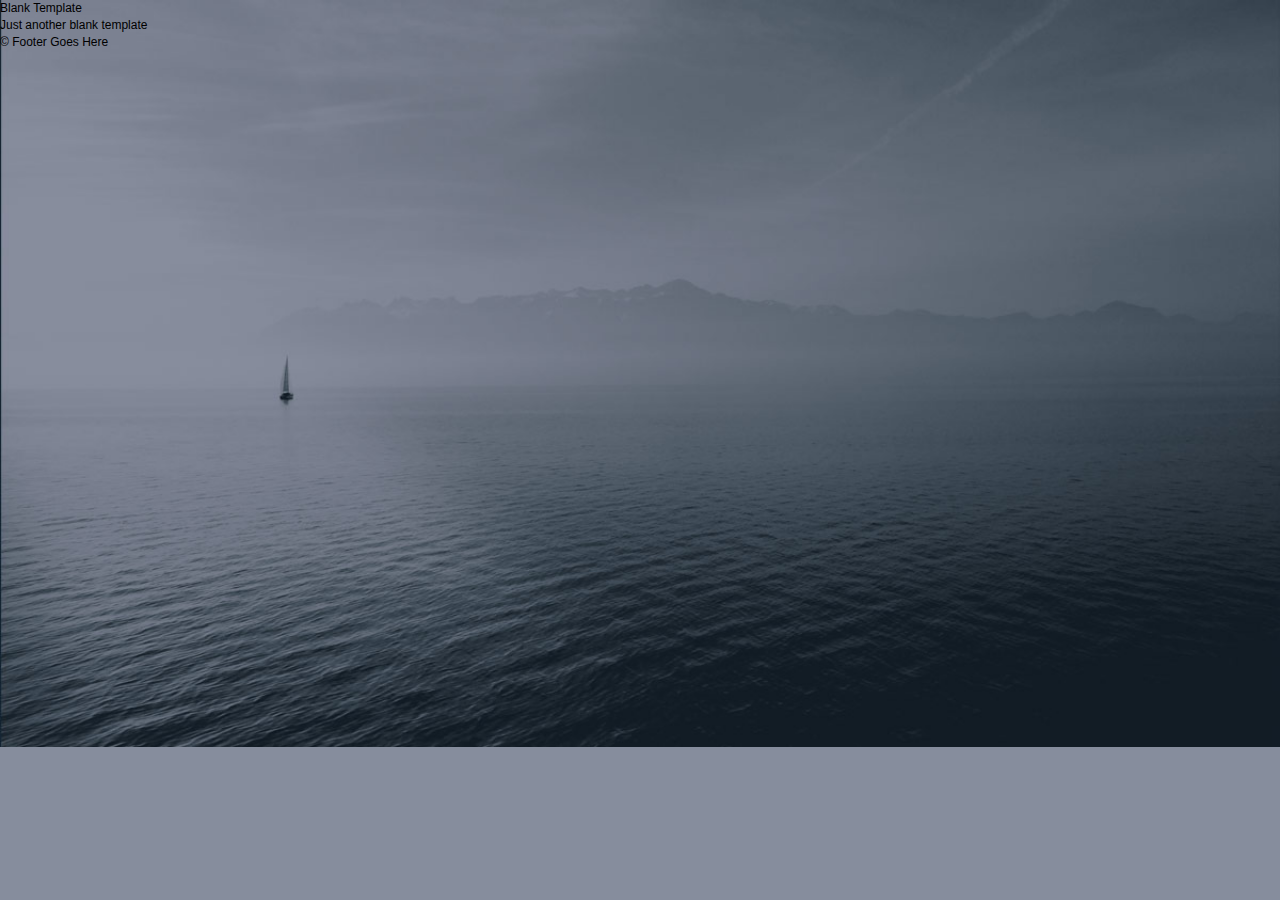
==== week2_working_files/assignment/starter_code/index.html @ f950337a "Adding working files" ====
<!DOCTYPE html>
<html lang="en">
	<head>
    	<meta charset="utf-8">
    	<meta name="description" content="Your description goes here">
    	<meta name="keywords" content="one, two, three">

		<title>Blank Template</title>

		<!-- external CSS link -->
		<link rel="stylesheet" href="css/reset.css">
		<link rel="stylesheet" href="css/style.css">

	</head>
	<body>
		<div id="container">
			<header>
				<h1>Blank Template</h1>
				<h2>Just another blank template</h2>
			</header>
			<footer>
				&copy; Footer Goes Here
			</footer>
		</div><!-- #container -->
	</body>
</html>
---- week2_working_files/assignment/starter_code/css/style.css ----
/*
Project Name: Blank Template
Client: Your Client
Author: Your Name
Developer @GA in NYC
*/


/******************************************
/* SETUP
/*******************************************/

/* Box Model Hack */
* {
     -moz-box-sizing: border-box; /* Firexfox */
     -webkit-box-sizing: border-box; /* Safari/Chrome/iOS/Android */
     box-sizing: border-box; /* IE */
}

/* Clear fix hack */
.clearfix:after {
     content: ".";
     display: block;
     clear: both;
     visibility: hidden;
     line-height: 0;
     height: 0;
}

.clear {
  clear: both;
}

.alignright {
  float: right;
  padding: 0 0 10px 10px; /* note the padding around a right floated image */
}

.alignleft {
  float: left;
  padding: 0 10px 10px 0; /* note the padding around a left floated image */
}

/******************************************
/* BASE STYLES
/*******************************************/

body {
     color: #000;
     font-size: 12px;
     line-height: 1.4;
     font-family: Helvetica, Arial, sans-serif;
     background: url(../images/header_bg.jpg) no-repeat center top rgb(134,141,157);
      background-size: cover;
}


/******************************************
/* LAYOUT
/*******************************************/

/* Center the container */
#container {
  width: 100%;
  margin: auto;
  height: 500px;

}

header {

}

footer {

}

/******************************************
/* ADDITIONAL STYLES
/*******************************************/
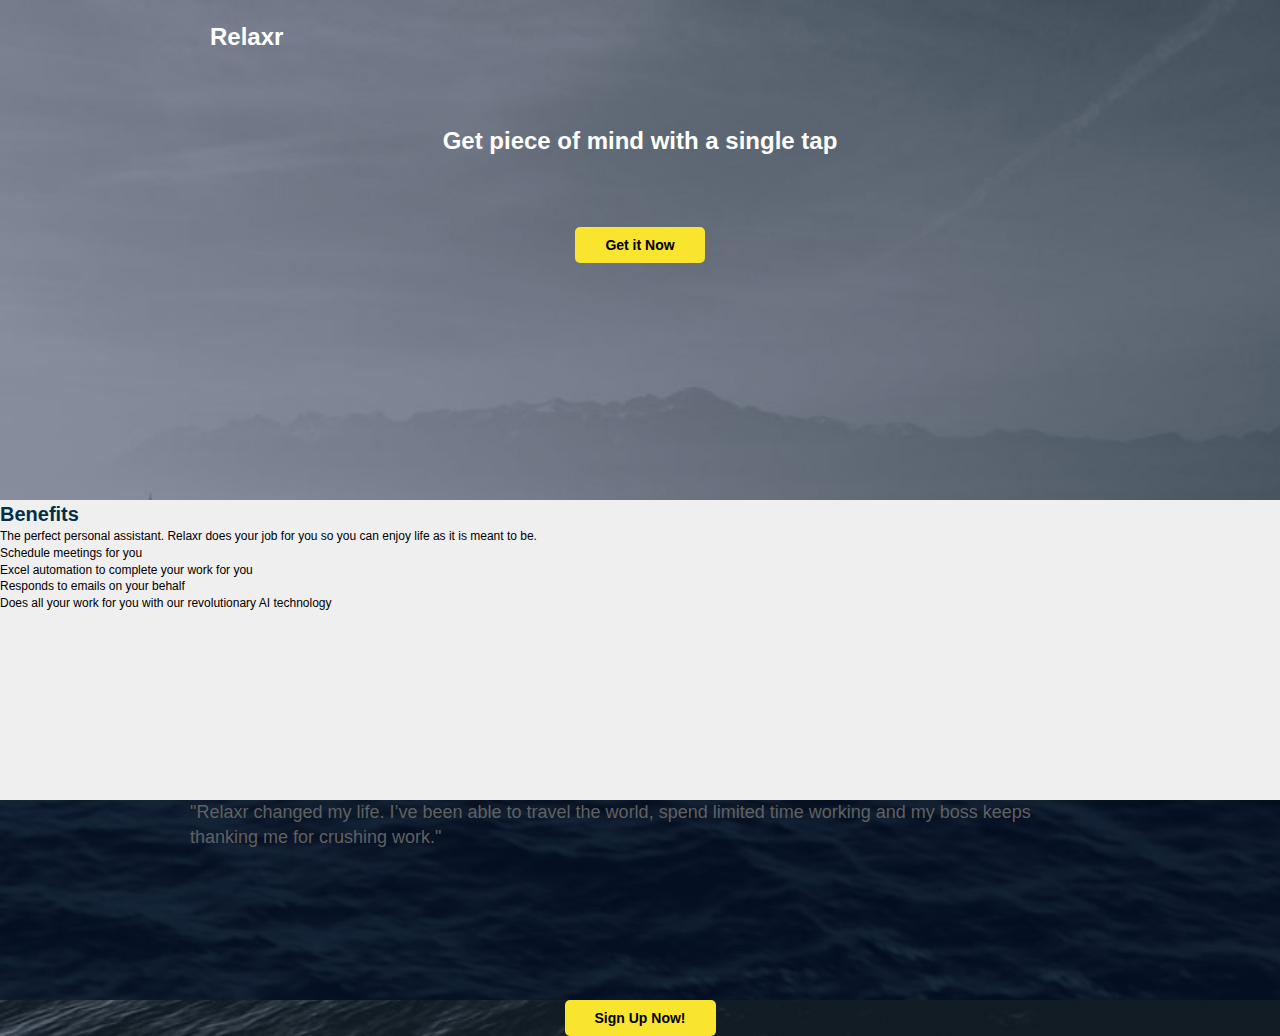
==== commit 9b189ce2: "Relax - V1" ====
--- a/week2_working_files/assignment/starter_code/index.html
+++ b/week2_working_files/assignment/starter_code/index.html
@@ -1,26 +1,60 @@
 <!DOCTYPE html>
 <html lang="en">
-	<head>
-    	<meta charset="utf-8">
-    	<meta name="description" content="Your description goes here">
-    	<meta name="keywords" content="one, two, three">
 
-		<title>Blank Template</title>
+<head>
+	<meta charset="utf-8">
+	<meta name="description" content="Your description goes here">
+	<meta name="keywords" content="one, two, three">
 
-		<!-- external CSS link -->
-		<link rel="stylesheet" href="css/reset.css">
-		<link rel="stylesheet" href="css/style.css">
+	<title>Relaxr</title>
 
-	</head>
-	<body>
-		<div id="container">
-			<header>
-				<h1>Blank Template</h1>
-				<h2>Just another blank template</h2>
-			</header>
-			<footer>
-				&copy; Footer Goes Here
-			</footer>
-		</div><!-- #container -->
-	</body>
-</html>+	<!-- external CSS link -->
+	<link rel="stylesheet" href="css/reset.css">
+	<link rel="stylesheet" href="css/style.css">
+
+</head>
+
+<body>
+	<div id="container">
+
+		<section>
+			<article class="hero">
+				<div class="logo">Relaxr</div>
+				<h1>Get piece of mind with a single tap</h1>
+				<button>Get it Now</button>
+			</article>
+		</section>
+
+		<section>
+			<article class="benefits">
+				<h2>Benefits</h2>
+				<p class="benefits-text">The perfect personal assistant. Relaxr does your job for you so you can enjoy life as it is meant to be.</p>
+				<ul>
+					<li>Schedule meetings for you</li>
+					<li>Excel automation to complete your work for you</li>
+					<li>Responds to emails on your behalf</li>
+					<li>Does all your work for you with our revolutionary AI technology</li>
+				</ul>
+			</article>
+		</section>
+
+		<section>
+			<article class="testimonial">
+				<blockquote>"Relaxr changed my life. I’ve been able to travel the world, spend limited
+					time working and my boss keeps thanking me for crushing work."</blockquote>
+			</article>
+		</section>
+
+		<section>
+			<article class="signup">
+				<button>Sign Up Now!</button>
+			</article>
+		</section>
+
+		<footer>
+		</footer>
+	</div>
+	<!-- #container -->
+</body>
+
+</html>
--- a/week2_working_files/assignment/starter_code/css/style.css
+++ b/week2_working_files/assignment/starter_code/css/style.css
@@ -49,9 +49,8 @@
      color: #000;
      font-size: 12px;
      line-height: 1.4;
-     font-family: Helvetica, Arial, sans-serif;
-     background: url(../images/header_bg.jpg) no-repeat center top rgb(134,141,157);
-      background-size: cover;
+     font-family: 'Open Sans', sans-serif;
+     src:url(https://www.google.com/fonts#UsePlace:use/Collection:Open+Sans);
 }
 
 
@@ -63,22 +62,77 @@
 #container {
   width: 100%;
   margin: auto;
-  height: 500px;
+  height: 100%;
+  background: url(../images/header_bg.jpg) no-repeat center top rgb(134,141,157);
+  background-size: cover;
 
 }
 
-header {
+.hero{
+   width:900px;
+   height:500px;
+   margin: 0 auto;
+   padding:20px;
+}
+
+h1{
+  font-size: 24px;
+  font-weight: 600;
+  color: white;
+  text-align: center;
+  padding:70px;
+}
+
+button {
+  font-weight: 800;
+  font-size: 14px;
+  background-color:#f9e42e;
+  padding:10px 30px 10px 30px;
+  border-radius: 5px;
+  border:none;
+  margin:auto;
+  display: block;
+}
+
+.logo{
+  font-size:24px;
+  font-weight:800;
+  color:white;
+}
+
+.benefits{
+  background-color: #f0efef;
+  height:300px;
+}
+
+.benefits-text{
 
 }
 
+h2{
+  font-weight: 600;
+  font-size: 20px;
+  color:#033048;
+  margin:0 auto;
+}
+
+.testimonial{
+  background: url(../images/testimonial_bg.jpg) no-repeat center top rgb(134,141,157);
+  background-size: cover;
+  height:200px;
+}
+
+blockquote{
+  font-weight:Light Italic;
+  font-size: 18px;
+  color: #606161;
+  margin: auto;
+  width:900px;
+}
 footer {
-
+  background-color: #121212;
 }
 
 /******************************************
 /* ADDITIONAL STYLES
 /*******************************************/
-
-
-
-
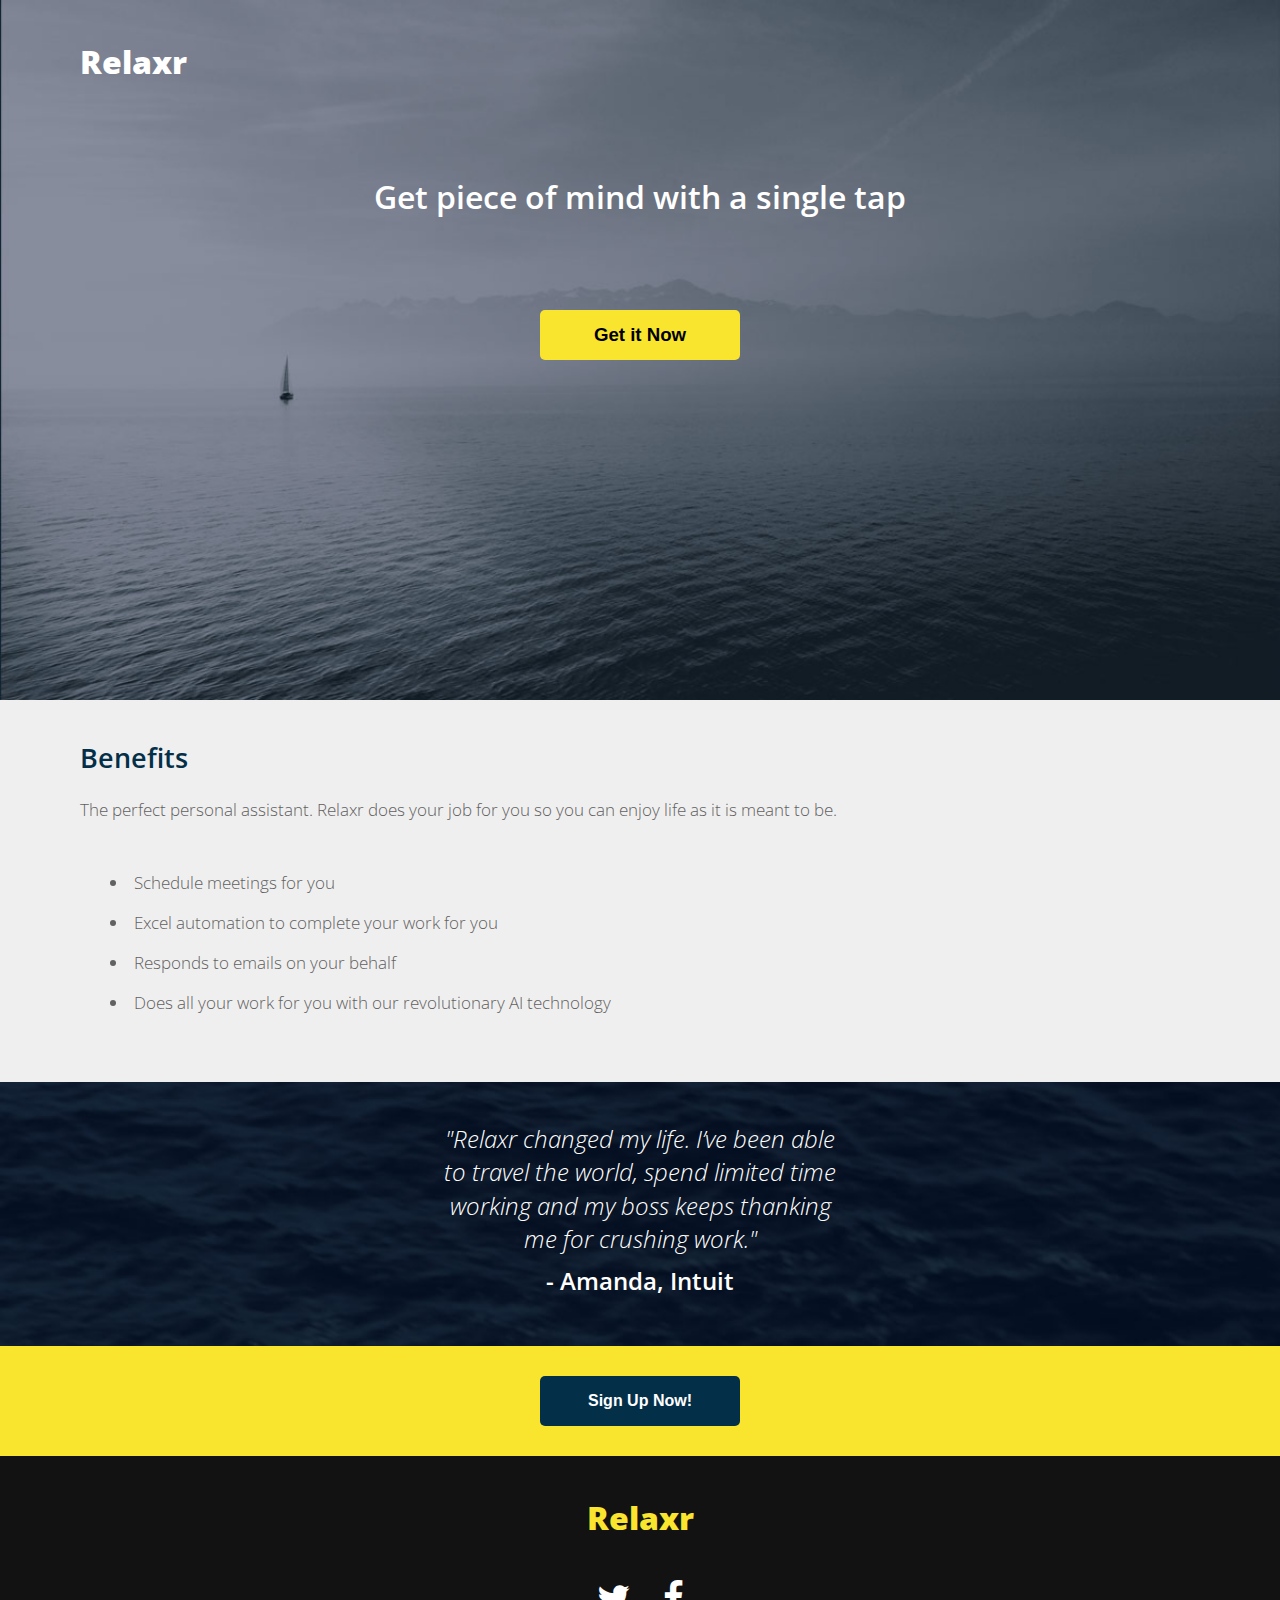
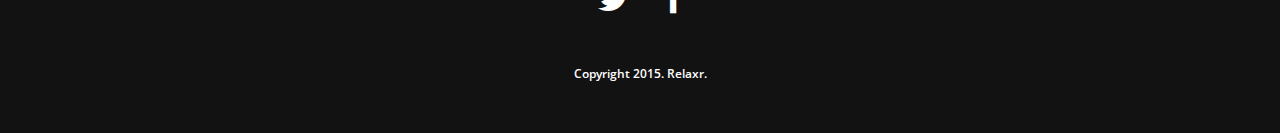
==== commit fde79200: "Relaxr - V2" ====
--- a/week2_working_files/assignment/starter_code/index.html
+++ b/week2_working_files/assignment/starter_code/index.html
@@ -11,47 +11,57 @@
 	<!-- external CSS link -->
 	<link rel="stylesheet" href="css/reset.css">
 	<link rel="stylesheet" href="css/style.css">
+	<link href='https://fonts.googleapis.com/css?family=Open+Sans:300,300italic,600,800' rel='stylesheet' type='text/css'>
+	<link rel="stylesheet" href="https://maxcdn.bootstrapcdn.com/font-awesome/4.5.0/css/font-awesome.min.css">
 
 </head>
 
 <body>
 	<div id="container">
 
-		<section>
-			<article class="hero">
-				<div class="logo">Relaxr</div>
+		<section id="hero">
+			<article>
+				<div id="headerlogo">Relaxr</div>
 				<h1>Get piece of mind with a single tap</h1>
-				<button>Get it Now</button>
+				<button id="getbutton">Get it Now</button>
 			</article>
 		</section>
 
-		<section>
-			<article class="benefits">
-				<h2>Benefits</h2>
-				<p class="benefits-text">The perfect personal assistant. Relaxr does your job for you so you can enjoy life as it is meant to be.</p>
-				<ul>
-					<li>Schedule meetings for you</li>
-					<li>Excel automation to complete your work for you</li>
-					<li>Responds to emails on your behalf</li>
-					<li>Does all your work for you with our revolutionary AI technology</li>
-				</ul>
+		<section id="benefits">
+			<article>
+				<div id="benefitstext">
+					<h2>Benefits</h2>
+					<p id="sentence">The perfect personal assistant. Relaxr does your job for you so you can enjoy life as it is meant to be.</p>
+					<ul>
+						<li>Schedule meetings for you</li>
+						<li>Excel automation to complete your work for you</li>
+						<li>Responds to emails on your behalf</li>
+						<li>Does all your work for you with our revolutionary AI technology</li>
+					</ul>
+				</div>
 			</article>
 		</section>
 
-		<section>
-			<article class="testimonial">
-				<blockquote>"Relaxr changed my life. I’ve been able to travel the world, spend limited
-					time working and my boss keeps thanking me for crushing work."</blockquote>
+		<section id="testimonial">
+			<article>
+				<blockquote>"Relaxr changed my life. I’ve been able to travel the world, spend limited time working and my boss keeps thanking me for crushing work."</blockquote>
+				<p id="quote">- Amanda, Intuit</p>
 			</article>
 		</section>
 
-		<section>
-			<article class="signup">
-				<button>Sign Up Now!</button>
+		<section id="signup">
+			<article>
+				<button id="signbutton">Sign Up Now!</button>
 			</article>
 		</section>
 
 		<footer>
+			<div id="footerlogo">Relaxr</div>
+			<div id="socialmedia">
+				<a href="http://www.twitter.com" target="_blank"><i class="fa fa-twitter fa-3x"></i></a>
+				<a href="http://www.facebook.com" target="_blank"><i class="fa fa-facebook fa-3x"></i></a>
+			</div>
+			<p id="footertext">Copyright 2015. Relaxr.</p>
 		</footer>
 	</div>
 	<!-- #container -->
--- a/week2_working_files/assignment/starter_code/css/style.css
+++ b/week2_working_files/assignment/starter_code/css/style.css
@@ -10,35 +10,40 @@
 /* SETUP
 /*******************************************/
 
+
 /* Box Model Hack */
+
 * {
-     -moz-box-sizing: border-box; /* Firexfox */
-     -webkit-box-sizing: border-box; /* Safari/Chrome/iOS/Android */
-     box-sizing: border-box; /* IE */
+  -moz-box-sizing: border-box;
+  /* Firexfox */
+  -webkit-box-sizing: border-box;
+  /* Safari/Chrome/iOS/Android */
+  box-sizing: border-box;
+  /* IE */
 }
 
 /* Clear fix hack */
+
 .clearfix:after {
-     content: ".";
-     display: block;
-     clear: both;
-     visibility: hidden;
-     line-height: 0;
-     height: 0;
-}
-
+  content: ".";
+  display: block;
+  clear: both;
+  visibility: hidden;
+  line-height: 0;
+  height: 0;
+}
 .clear {
   clear: both;
 }
-
 .alignright {
   float: right;
-  padding: 0 0 10px 10px; /* note the padding around a right floated image */
-}
-
+  padding: 0 0 10px 10px;
+  /* note the padding around a right floated image */
+}
 .alignleft {
   float: left;
-  padding: 0 10px 10px 0; /* note the padding around a left floated image */
+  padding: 0 10px 10px 0;
+  /* note the padding around a left floated image */
 }
 
 /******************************************
@@ -46,91 +51,168 @@
 /*******************************************/
 
 body {
-     color: #000;
-     font-size: 12px;
-     line-height: 1.4;
-     font-family: 'Open Sans', sans-serif;
-     src:url(https://www.google.com/fonts#UsePlace:use/Collection:Open+Sans);
-}
-
+  color: #000;
+  font-size: 12px;
+  line-height: 1.4;
+  font-family: 'Open Sans', sans-serif;
+}
 
 /******************************************
 /* LAYOUT
 /*******************************************/
 
+
 /* Center the container */
+
 #container {
   width: 100%;
   margin: auto;
   height: 100%;
-  background: url(../images/header_bg.jpg) no-repeat center top rgb(134,141,157);
+  background: url(../images/header_bg.jpg) no-repeat center top rgb(134, 141, 157);
+  background-size: contain;
+}
+#hero {
+  width: 100%;
+  height: 700px;
+  margin: 0 auto;
+  padding: 40px 80px 40px 80px;
+}
+h1 {
+  font-size: 24pt;
+  font-weight: 600;
+  color: white;
+  text-align: center;
+  margin: 0 auto;
+  padding: 90px;
+  display: block;
+}
+#getbutton {
+  font-weight: 800;
+  font-size: 14pt;
+  vertical-align: middle;
+  background-color: #f9e42e;
+  width: 200px;
+  height: 50px;
+  border-radius: 5px;
+  border: none;
+  margin: auto;
+  display: block;
+}
+#headerlogo {
+  font-size: 24pt;
+  font-weight: 800;
+  color: white;
+}
+h2 {
+  font-weight: 600;
+  font-size: 20pt;
+  color: #033048;
+  margin: 0 auto;
+}
+#benefits {
+  width: 100%;
+  margin: auto;
+  background-color: #f0efef;
+  height: auto;
+}
+#benefitstext {
+  margin: auto;
+  padding: 40px 80px 40px 80px;
+  width: 100%;
+}
+#sentence {
+  font-weight: lighter;
+  font-size: 13pt;
+  color: #606161;
+  padding: 20px 0px 20px 0px;
+}
+ul {
+  padding: 20px;
+}
+li {
+  list-style: disc;
+  list-style-position: inside;
+  font-weight: lighter;
+  font-size: 13pt;
+  color: #606161;
+  line-height: 40px;
+  padding: 0px 10px 0 10px;
+}
+#testimonial {
+  background: url(../images/testimonial_bg.jpg) no-repeat center top rgb(134, 141, 157);
   background-size: cover;
-
-}
-
-.hero{
-   width:900px;
-   height:500px;
-   margin: 0 auto;
-   padding:20px;
-}
-
-h1{
-  font-size: 24px;
-  font-weight: 600;
-  color: white;
-  text-align: center;
-  padding:70px;
-}
-
-button {
-  font-weight: 800;
-  font-size: 14px;
-  background-color:#f9e42e;
-  padding:10px 30px 10px 30px;
+  height: 100%;
+  padding: 40px;
+}
+blockquote {
+  font-weight: 300;
+  font-style: italic;
+  text-align: center;
+  font-size: 18pt;
+  color: white;
+  margin: 0 auto;
+  width: 400px;
+}
+#quote {
+  font-weight: 600;
+  text-align: center;
+  font-size: 18pt;
+  color: white;
+  margin: auto;
+  padding: 8px 0px 8px 0px;
+}
+#signup {
+  background-color: #f9e42e;
+  padding: 30px;
+}
+#signbutton {
+  font-weight: 800;
+  font-size: 12pt;
+  width: 200px;
+  height: 50px;
+  color: white;
+  background-color: #033048;
   border-radius: 5px;
-  border:none;
-  margin:auto;
-  display: block;
-}
-
-.logo{
-  font-size:24px;
-  font-weight:800;
-  color:white;
-}
-
-.benefits{
-  background-color: #f0efef;
-  height:300px;
-}
-
-.benefits-text{
-
-}
-
-h2{
-  font-weight: 600;
-  font-size: 20px;
-  color:#033048;
-  margin:0 auto;
-}
-
-.testimonial{
-  background: url(../images/testimonial_bg.jpg) no-repeat center top rgb(134,141,157);
-  background-size: cover;
-  height:200px;
-}
-
-blockquote{
-  font-weight:Light Italic;
-  font-size: 18px;
-  color: #606161;
-  margin: auto;
-  width:900px;
+  border: none;
+  margin: auto;
+  display: block;
 }
 footer {
   background-color: #121212;
+  height: 100%;
+  padding: 40px 80px 40px 80px;
+}
+#footerlogo {
+  font-weight: 800;
+  font-size: 24pt;
+  color: #f9e42e;
+  text-align: center;
+}
+#footertext {
+  font-weight: 600;
+  font-size: 9pt;
+  color: white;
+  text-align: center;
+  padding: 10px 0px 10px 0px;
+}
+
+#socialmedia{
+  text-align:center;
+}
+
+.fa-twitter{
+  padding:40px 15px 40px 0px;
+}
+
+.fa-facebook{
+  padding:40px 0px 40px 15px;
+}
+a {
+  color: white;
+  text-decoration: none;
+}
+a visited {
+  color: white;
 }
 
 /******************************************
